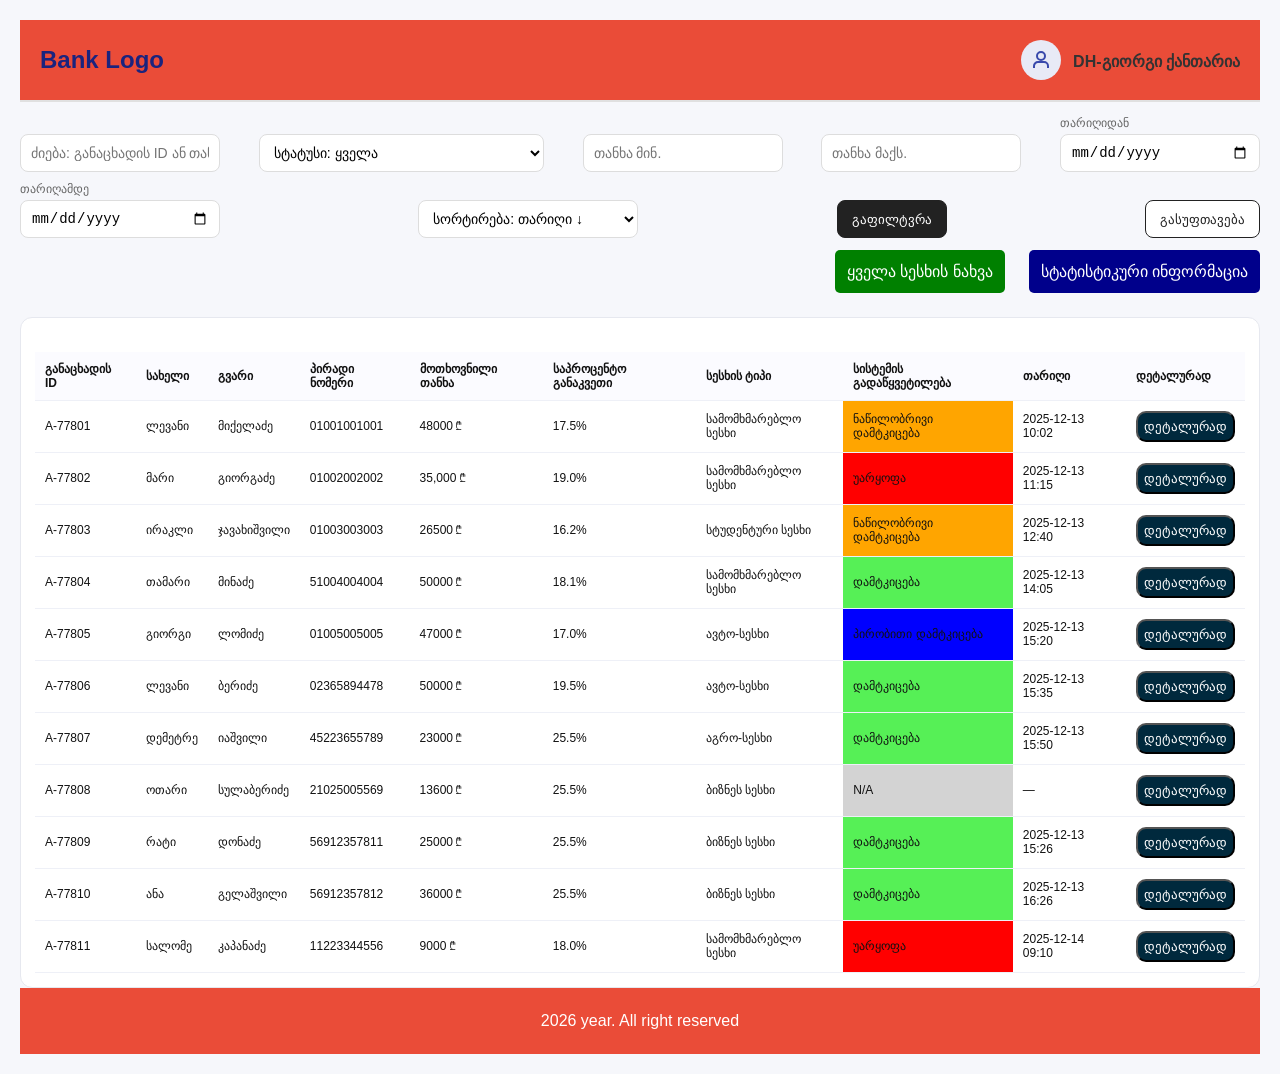
==== index.html @ 0c441b46 "update html" ====
<html lang="ka">
  <head>
    <meta charset="UTF-8" />
    <meta name="viewport" content="width=device-width, initial-scale=1.0" />
    <title>Cases Table</title>
    <link rel="stylesheet" href="./style.css" />
  </head>

  <body>
    <header>
      <div class="bank-logo">
        <h2>Bank Logo</h2>
      </div>

      <div class="user-info">
        <div class="user-icon">
          <svg
            width="24"
            height="24"
            viewBox="0 0 24 24"
            fill="none"
            stroke="currentColor"
          >
            <circle cx="12" cy="8" r="4" stroke-width="2" />
            <path
              d="M5 20v-2c0-2.2 1.8-4 4-4h6c2.2 0 4 1.8 4 4v2"
              stroke-width="2"
            />
          </svg>
        </div>
        <div class="user-details">
          <div class="user-name">DH-გიორგი ქანთარია</div>
        </div>
      </div>
    </header>
    <div class="controls">
      <!-- Search -->
      <input
        class="control-input"
        type="text"
        placeholder="ძიება: განაცხადის ID ან თანხა"
      />

      <!-- Filter: Status -->
      <select class="control-select">
        <option value="ALL">სტატუსი: ყველა</option>
        <option value="APPROVE">დამტკიცება</option>
        <option value="REJECT">უარყოფა</option>
        <option value="PARTIAL_APPROVE">ნაწილობრივი დამტკიცება</option>
        <option value="CONDITIONAL_APPROVE">პირობითი დამტკიცება</option>
        <option value="NONE">გადაწყვეტილება არ არის მიღებული</option>
      </select>

      <!-- Filter: Amount -->
      <input class="control-input" type="number" placeholder="თანხა მინ." />
      <input class="control-input" type="number" placeholder="თანხა მაქს." />

      <!-- Filter: Date -->
      <div class="control-field">
        <label class="control-label">თარიღიდან</label>
        <input class="control-input" type="date" />
      </div>

      <div class="control-field">
        <label class="control-label">თარიღამდე</label>
        <input class="control-input" type="date" />
      </div>

      <!-- Sort -->
      <select class="control-select">
        <option value="DATE_DESC">სორტირება: თარიღი ↓</option>
        <option value="DATE_ASC">სორტირება: თარიღი ↑</option>
        <option value="AMOUNT_DESC">სორტირება: თანხა ↓</option>
        <option value="AMOUNT_ASC">სორტირება: თანხა ↑</option>
      </select>

      <!-- Optional UI buttons -->
      <button class="control-btn" type="button">გაფილტვრა</button>
      <button class="control-btn secondary" type="button">გასუფთავება</button>
    </div>
    <div class="buttons">
      <a href="./allloans.html" class="all-loans">ყველა სესხის ნახვა</a>
      <a href="./statistics.html" class="statics">სტატისტიკური ინფორმაცია</a>
    </div>
    <div class="card">
      <h2></h2>

      <table>
        <thead>
          <tr>
            <th>განაცხადის ID</th>
            <th>სახელი</th>
            <th>გვარი</th>
            <th>პირადი ნომერი</th>
            <th>მოთხოვნილი თანხა</th>
            <th>საპროცენტო განაკვეთი</th>
            <th>სესხის ტიპი</th>
            <th>სისტემის გადაწყვეტილება</th>
            <th>თარიღი</th>
            <th>დეტალურად</th>
          </tr>
        </thead>
        <tbody>
          <tr class="case-row" data-id="A-77801">
            <td>A-77801</td>
            <td>ლევანი</td>
            <td>მიქელაძე</td>
            <td>01001001001</td>
            <td>48000 ₾</td>
            <td>17.5%</td>
            <td>სამომხმარებლო სესხი</td>
            <td class="partial">ნაწილობრივი დამტკიცება</td>
            <td>2025-12-13 10:02</td>
            <td><button>დეტალურად</button></td>
          </tr>

          <tr class="case-row" data-id="A-77802">
            <td>A-77802</td>
            <td>მარი</td>
            <td>გიორგაძე</td>
            <td>01002002002</td>
            <td>35,000 ₾</td>
            <td>19.0%</td>
            <td>სამომხმარებლო სესხი</td>
            <td class="reject">უარყოფა</td>
            <td>2025-12-13 11:15</td>
            <td><button>დეტალურად</button></td>
          </tr>

          <tr class="case-row" data-id="A-77803">
            <td>A-77803</td>
            <td>ირაკლი</td>
            <td>ჯავახიშვილი</td>
            <td>01003003003</td>
            <td>26500 ₾</td>
            <td>16.2%</td>
            <td>სტუდენტური სესხი</td>
            <td class="partial">ნაწილობრივი დამტკიცება</td>
            <td>2025-12-13 12:40</td>
            <td><button>დეტალურად</button></td>
          </tr>

          <tr class="case-row" data-id=">A-77804">
            <td>A-77804</td>
            <td>თამარი</td>
            <td>მინაძე</td>
            <td>51004004004</td>
            <td>50000 ₾</td>
            <td>18.1%</td>
            <td>სამომხმარებლო სესხი</td>
            <td class="approve">დამტკიცება</td>
            <td>2025-12-13 14:05</td>
            <td><button>დეტალურად</button></td>
          </tr>

          <tr class="case-row" data-id=">A-77805">
            <td>A-77805</td>
            <td>გიორგი</td>
            <td>ლომიძე</td>
            <td>01005005005</td>
            <td>47000 ₾</td>
            <td>17.0%</td>
            <td>ავტო-სესხი</td>
            <td class="conditional">პირობითი დამტკიცება</td>
            <td>2025-12-13 15:20</td>
            <td><button>დეტალურად</button></td>
          </tr>

          <tr class="case-row" data-id=">A-77806">
            <td>A-77806</td>
            <td>ლევანი</td>
            <td>ბერიძე</td>
            <td>02365894478</td>
            <td>50000 ₾</td>
            <td>19.5%</td>
            <td>ავტო-სესხი</td>
            <td class="approve">დამტკიცება</td>
            <td>2025-12-13 15:35</td>
            <td><button>დეტალურად</button></td>
          </tr>

          <tr class="case-row" data-id=">A-77807">
            <td>A-77807</td>
            <td>დემეტრე</td>
            <td>იაშვილი</td>
            <td>45223655789</td>
            <td>23000 ₾</td>
            <td>25.5%</td>
            <td>აგრო-სესხი</td>
            <td class="approve">დამტკიცება</td>
            <td>2025-12-13 15:50</td>
            <td><button>დეტალურად</button></td>
          </tr>

          <tr class="case-row" data-id=">A-77808">
            <td>A-77808</td>
            <td>ოთარი</td>
            <td>სულაბერიძე</td>
            <td>21025005569</td>
            <td>13600 ₾</td>
            <td>25.5%</td>
            <td>ბიზნეს სესხი</td>
            <td class="no-desicion">N/A</td>
            <td>—</td>
            <td><button>დეტალურად</button></td>
          </tr>

          <tr class="case-row" data-id=">A-77809">
            <td>A-77809</td>
            <td>რატი</td>
            <td>დონაძე</td>
            <td>56912357811</td>
            <td>25000 ₾</td>
            <td>25.5%</td>
            <td>ბიზნეს სესხი</td>
            <td class="approve">დამტკიცება</td>
            <td>2025-12-13 15:26</td>
            <td><button>დეტალურად</button></td>
          </tr>

          <tr class="case-row" data-id=">A-77810">
            <td>A-77810</td>
            <td>ანა</td>
            <td>გელაშვილი</td>
            <td>56912357812</td>
            <td>36000 ₾</td>
            <td>25.5%</td>
            <td>ბიზნეს სესხი</td>
            <td class="approve">დამტკიცება</td>
            <td>2025-12-13 16:26</td>
            <td><button>დეტალურად</button></td>
          </tr>

          <tr class="case-row" data-id=">A-77811">
            <td>A-77811</td>
            <td>სალომე</td>
            <td>კაპანაძე</td>
            <td>11223344556</td>
            <td>9000 ₾</td>
            <td>18.0%</td>
            <td>სამომხმარებლო სესხი</td>
            <td class="reject">უარყოფა</td>
            <td>2025-12-14 09:10</td>
            <td><button>დეტალურად</button></td>
          </tr>
        </tbody>
      </table>
    </div>
    <footer>2026 year. All right reserved</footer>
    <script>
      document.addEventListener("DOMContentLoaded", () => {
        // click on the details button
        document.querySelectorAll(".case-row button").forEach((btn) => {
          btn.addEventListener("click", (e) => {
            e.stopPropagation();
            const row = btn.closest(".case-row");
            const caseId = row?.dataset.id;

            if (!caseId) {
              alert("Case ID ვერ მოიძებნა");
              return;
            }

            window.location.href = `details.html?id=${encodeURIComponent(
              caseId
            )}`;
          });
        });

        // (optional) also allow clicking the whole row
        document.querySelectorAll(".case-row").forEach((row) => {
          row.addEventListener("click", () => {
            const caseId = row.dataset.id;
            if (!caseId) return;
            window.location.href = `details.html?id=${encodeURIComponent(
              caseId
            )}`;
          });
        });
      });
    </script>
  </body>
</html>
---- style.css ----
* {
  box-sizing: border-box;
}
body {
  margin: 0;
  font-family: Arial, sans-serif;
  background: #f6f7fb;
  color: #111;
}

header {
  display: flex;
  justify-content: space-between;
  align-items: center;
  padding: 20px;
  background-color: rgb(234, 76, 56);
  border-bottom: 2px solid #e0e0e0;
  font-family: Arial, sans-serif;
  width: 100%;
}

.bank-logo h2 {
  margin: 0;
  color: #1a237e;
  font-size: 24px;
}
.logo {
  margin: 0;
  color: #1a237e;
  font-size: 24px;
  text-decoration: none;
}
.user-info {
  display: flex;
  align-items: center;
  gap: 12px;
}

.user-icon {
  width: 40px;
  height: 40px;
  display: flex;
  align-items: center;
  justify-content: center;
  background-color: #e8eaf6;
  border-radius: 50%;
  color: #3949ab;
}

.user-details {
  text-align: right;
}

.lo-label {
  font-size: 12px;
  font-weight: bold;
  color: #666;
  text-transform: uppercase;
  letter-spacing: 0.5px;
}

.user-name {
  font-size: 16px;
  font-weight: 600;
  color: #333;
  margin-top: 2px;
}

.tableWrap {
  margin-top: 14px;
  background: #fff;
  border: 1px solid #e6e8ef;
  border-radius: 12px;
  overflow: hidden;
}
h2 {
  text-align: center;
}
.table {
  width: 100%;
  border-collapse: collapse;
}
th,
td {
  padding: 5px;
  border-bottom: 1px solid #eef0f7;
  text-align: left;
  font-size: 12px;
}
th {
  background: #fbfbff;
  color: #333;
  font-weight: 700;
}
th:hover {
  background-color: #d9dcea;
}
.rowBtn {
  padding: 5px;
  border: 1px solid #d9dcea;
  border-radius: 10px;
  background: #fff;
  cursor: pointer;
}
.rowBtn:hover {
  background: #f3f4ff;
}

.badge {
  display: inline-flex;
  padding: 4px 10px;
  border-radius: 999px;
  font-size: 12px;
  border: 1px solid #d9dcea;
}

.empty {
  padding: 18px;
  color: #555;
}
.hidden {
  display: none;
}

body {
  font-family: Arial, sans-serif;
  padding: 20px;
  background: #f6f7fb;
}
.card {
  background: #fff;
  border: 1px solid #e6e8ef;
  border-radius: 12px;
  padding: 14px;
}
table {
  width: 100%;
  border-collapse: collapse;
}
th,
td {
  padding: 10px;
  border-bottom: 1px solid #eef0f7;
  text-align: left;
}
th {
  background: #fbfbff;
  font-weight: 700;
  color: #111;
}
button {
  background-color: #00293d;
  padding: 6px;
  color: white;
  border-radius: 10px;
}
.approve {
  background-color: rgb(86, 240, 86);
}
.reject {
  background-color: red;
}
.partial {
  background-color: orange;
}
.no-desicion {
  background-color: lightgrey;
}
.conditional {
  background-color: blue;
}
.hidden {
  display: none;
}

.case-row {
  cursor: pointer;
}
.case-row:hover {
  background: #f3f4ff;
}

footer {
  background-color: rgb(234, 76, 56);
  padding: 24px;
  text-align: center;
  color: white;
}
.controls {
  display: flex;
  justify-content: space-between;
  flex-wrap: wrap;
  gap: 10px;
  align-items: end;
  margin: 14px 0 12px;
}

.control-input,
.control-select {
  height: 38px;
  padding: 0 10px;
  border: 1px solid #ddd;
  border-radius: 8px;
  outline: none;
  background: #fff;
  font-size: 14px;
}

.control-input {
  min-width: 200px;
}

.control-select {
  min-width: 220px;
}

.control-field {
  display: flex;
  flex-direction: column;
  gap: 4px;
}

.control-label {
  font-size: 12px;
  color: #666;
}

.control-btn {
  height: 38px;
  padding: 0 14px;
  border: 1px solid #222;
  background: #222;
  color: #fff;
  border-radius: 8px;
  cursor: pointer;
}

.control-btn.secondary {
  background: #fff;
  color: #222;
}

@media (max-width: 1200px) {
  /* Desktop-only layout: optimized for >=1024px, no mobile support */

  body {
    margin: 0;
    font-family: Arial, sans-serif;
    background: #f6f7fb;
    color: #111;
  }

  /* Center page content with max width 1024 */
  .card {
    max-width: 1024px;
    width: 100%;
    margin: 20px auto;
    padding: 20px;
    background: #fff;
    border: 1px solid #e6e8ef;
    border-radius: 14px;
    box-shadow: 0 6px 20px rgba(0, 0, 0, 0.05);
  }

  /* If the viewport is smaller than 1024, we DON'T adapt; we just allow horizontal scroll */
  body {
    min-width: 1024px;
  }

  /* Header */
  .card-header {
    display: flex;
    justify-content: space-between;
    align-items: flex-start;
    gap: 16px;
  }

  .header-left h2 {
    margin: 0;
  }

  .meta {
    margin-top: 8px;
    display: flex;
    gap: 8px;
    flex-wrap: wrap;
  }

  .pill {
    display: inline-flex;
    align-items: center;
    font-size: 12px;
    padding: 4px 10px;
    border-radius: 999px;
    border: 1px solid #e6e8ef;
    background: #fbfbff;
    color: #333;
  }

  /* Sections */
  .section {
    padding: 16px 0;
    border-top: 1px solid #eef0f7;
  }

  .section:first-of-type {
    border-top: none;
  }

  .section h4 {
    margin: 0 0 10px;
    font-size: 14px;
    color: #333;
  }

  /* Info grid: 2 columns always */
  .info-grid {
    display: grid;
    grid-template-columns: repeat(2, minmax(0, 1fr));
    gap: 14px 22px;
  }

  .info-grid > div {
    background: #f9fafc;
    border: 1px solid #eef0f7;
    border-radius: 10px;
    padding: 10px 12px;
    display: flex;
    flex-direction: column;
    gap: 4px;
  }

  .label {
    font-size: 12px;
    color: #666;
  }

  .value {
    font-size: 14px;
    font-weight: 600;
    color: #111;
  }

  /* Status pill (you already have .status.approve etc.) */
  .status {
    display: inline-flex;
    align-items: center;
    justify-content: center;
    min-width: 120px;
    height: 32px;
    padding: 0 12px;
    border-radius: 8px;
    font-size: 12px;
    font-weight: 700;
  }

  /* Documents table */
  .docs-table {
    width: 100%;
    border-collapse: collapse;
    margin-top: 10px;
  }

  .docs-table th,
  .docs-table td {
    padding: 10px 12px;
    border-bottom: 1px solid #eef0f7;
    text-align: left;
    font-size: 13px;
    vertical-align: middle;
  }

  .docs-table th {
    background: #fbfbff;
    font-weight: 700;
  }

  /* Upload UI */
  .upload-box {
    margin-top: 12px;
    display: flex;
    gap: 12px;
    align-items: center;
  }

  .upload-label {
    display: inline-block;
    padding: 10px 14px;
    border-radius: 10px;
    border: 1px dashed #d9dcea;
    cursor: pointer;
    font-size: 13px;
    background: #fff;
  }

  .upload-label:hover {
    background: #f9fafc;
  }

  .upload-picked {
    padding: 10px 12px;
    border: 1px solid #eef0f7;
    background: #fbfbff;
    border-radius: 10px;
    font-size: 13px;
    display: flex;
    align-items: center;
    gap: 12px;
  }

  .file-info {
    font-weight: 600;
  }

  .remove-file {
    border: none;
    background: transparent;
    color: #b71c1c;
    font-size: 16px;
    cursor: pointer;
    font-weight: 700;
  }

  .remove-file:hover {
    color: #d32f2f;
  }

  /* Comment + error */
  textarea {
    width: 100%;
    min-height: 90px;
    border-radius: 10px;
    border: 1px solid #d9dcea;
    padding: 10px;
    resize: vertical;
  }

  .required {
    color: #d32f2f;
    font-weight: 800;
    margin-left: 4px;
  }

  .error-msg {
    color: #b71c1c;
    font-size: 12px;
    margin-top: -8px; /* pulls it closer to textarea section */
  }

  .actions {
    display: flex;
    gap: 12px;
    flex-wrap: wrap;
  }

  /* utility */
  .hidden {
    display: none;
  }
}
.case-row {
  cursor: pointer;
}

.case-row:hover {
  background: #f3f4ff;
}
.all-loans {
  background-color: green;
  color: white;
  text-decoration: none;
  padding: 12px;
  border-radius: 5px;
}
.statics {
  background-color: darkblue;
  color: white;
  text-decoration: none;
  padding: 12px;
  border-radius: 5px;
}
.buttons {
  display: flex;
  gap: 24px;
  margin-bottom: 24px;
  justify-content: flex-end;
}
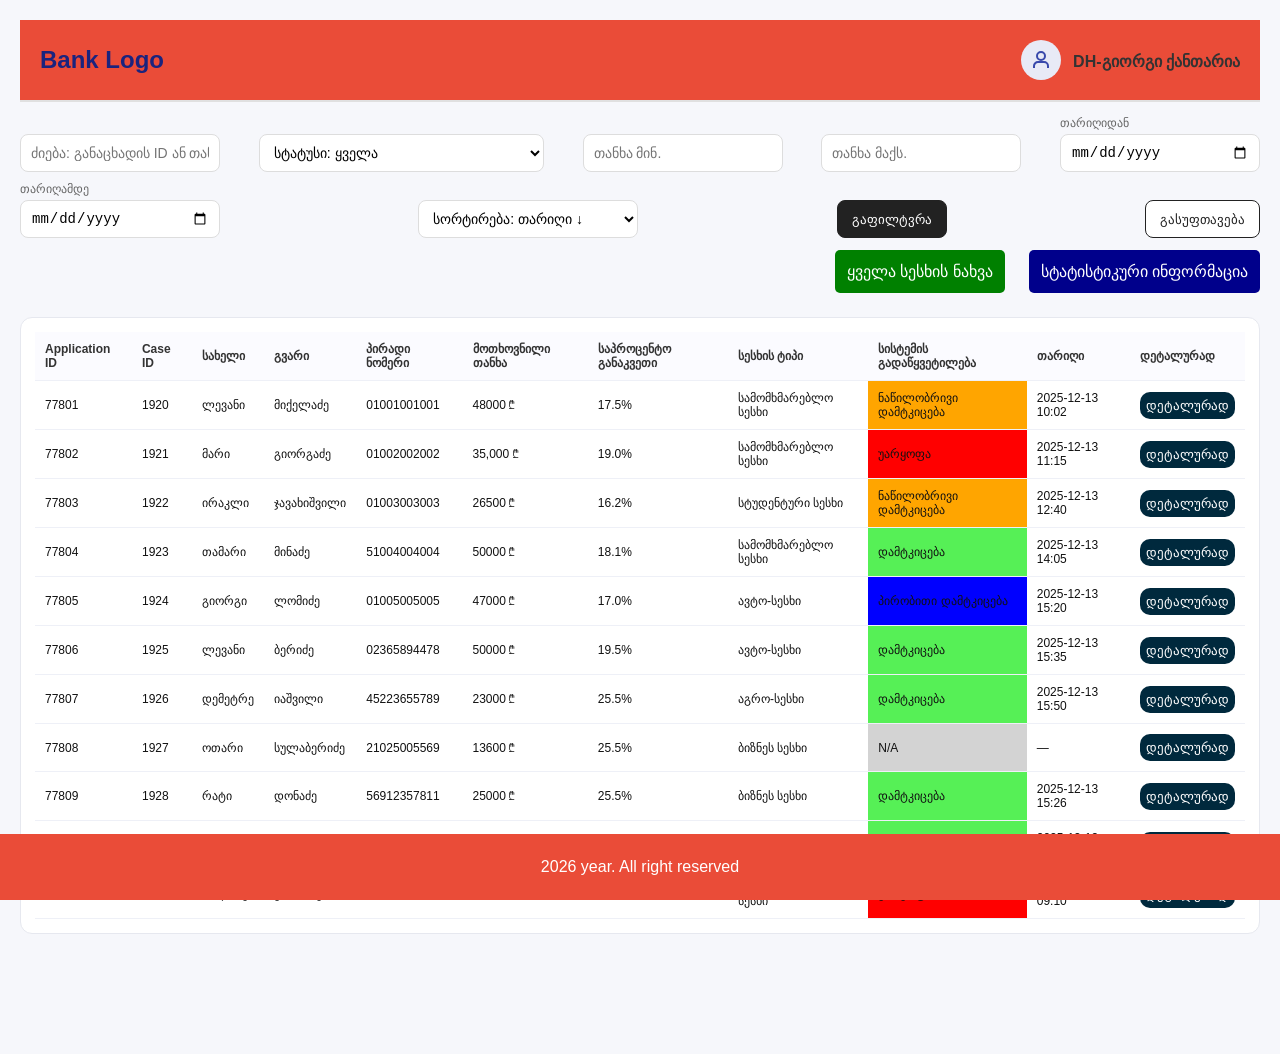
==== commit e70083ff: "update code" ====
--- a/index.html
+++ b/index.html
@@ -2,7 +2,7 @@
   <head>
     <meta charset="UTF-8" />
     <meta name="viewport" content="width=device-width, initial-scale=1.0" />
-    <title>Cases Table</title>
+    <title>DH-Admin Panel</title>
     <link rel="stylesheet" href="./style.css" />
   </head>
 
@@ -83,12 +83,11 @@
       <a href="./statistics.html" class="statics">სტატისტიკური ინფორმაცია</a>
     </div>
     <div class="card">
-      <h2></h2>
-
       <table>
         <thead>
           <tr>
-            <th>განაცხადის ID</th>
+            <th>Application ID</th>
+            <th>Case ID</th>
             <th>სახელი</th>
             <th>გვარი</th>
             <th>პირადი ნომერი</th>
@@ -102,7 +101,8 @@
         </thead>
         <tbody>
           <tr class="case-row" data-id="A-77801">
-            <td>A-77801</td>
+            <td>77801</td>
+            <td>1920</td>
             <td>ლევანი</td>
             <td>მიქელაძე</td>
             <td>01001001001</td>
@@ -115,7 +115,8 @@
           </tr>
 
           <tr class="case-row" data-id="A-77802">
-            <td>A-77802</td>
+            <td>77802</td>
+            <td>1921</td>
             <td>მარი</td>
             <td>გიორგაძე</td>
             <td>01002002002</td>
@@ -128,7 +129,8 @@
           </tr>
 
           <tr class="case-row" data-id="A-77803">
-            <td>A-77803</td>
+            <td>77803</td>
+            <td>1922</td>
             <td>ირაკლი</td>
             <td>ჯავახიშვილი</td>
             <td>01003003003</td>
@@ -141,7 +143,8 @@
           </tr>
 
           <tr class="case-row" data-id=">A-77804">
-            <td>A-77804</td>
+            <td>77804</td>
+            <td>1923</td>
             <td>თამარი</td>
             <td>მინაძე</td>
             <td>51004004004</td>
@@ -154,7 +157,8 @@
           </tr>
 
           <tr class="case-row" data-id=">A-77805">
-            <td>A-77805</td>
+            <td>77805</td>
+            <td>1924</td>
             <td>გიორგი</td>
             <td>ლომიძე</td>
             <td>01005005005</td>
@@ -167,7 +171,8 @@
           </tr>
 
           <tr class="case-row" data-id=">A-77806">
-            <td>A-77806</td>
+            <td>77806</td>
+            <td>1925</td>
             <td>ლევანი</td>
             <td>ბერიძე</td>
             <td>02365894478</td>
@@ -180,7 +185,8 @@
           </tr>
 
           <tr class="case-row" data-id=">A-77807">
-            <td>A-77807</td>
+            <td>77807</td>
+            <td>1926</td>
             <td>დემეტრე</td>
             <td>იაშვილი</td>
             <td>45223655789</td>
@@ -193,7 +199,8 @@
           </tr>
 
           <tr class="case-row" data-id=">A-77808">
-            <td>A-77808</td>
+            <td>77808</td>
+            <td>1927</td>
             <td>ოთარი</td>
             <td>სულაბერიძე</td>
             <td>21025005569</td>
@@ -206,7 +213,8 @@
           </tr>
 
           <tr class="case-row" data-id=">A-77809">
-            <td>A-77809</td>
+            <td>77809</td>
+            <td>1928</td>
             <td>რატი</td>
             <td>დონაძე</td>
             <td>56912357811</td>
@@ -219,7 +227,8 @@
           </tr>
 
           <tr class="case-row" data-id=">A-77810">
-            <td>A-77810</td>
+            <td>77810</td>
+            <td>1929</td>
             <td>ანა</td>
             <td>გელაშვილი</td>
             <td>56912357812</td>
@@ -232,7 +241,8 @@
           </tr>
 
           <tr class="case-row" data-id=">A-77811">
-            <td>A-77811</td>
+            <td>77811</td>
+            <td>1930</td>
             <td>სალომე</td>
             <td>კაპანაძე</td>
             <td>11223344556</td>
--- a/style.css
+++ b/style.css
@@ -1,13 +1,19 @@
+/* ========== Global reset ========== */
 * {
   box-sizing: border-box;
 }
+
+/* ========== Base page ========== */
 body {
   margin: 0;
   font-family: Arial, sans-serif;
+  padding: 20px;
   background: #f6f7fb;
   color: #111;
 }
 
+
+/* ========== Header ========== */
 header {
   display: flex;
   justify-content: space-between;
@@ -15,7 +21,6 @@
   padding: 20px;
   background-color: rgb(234, 76, 56);
   border-bottom: 2px solid #e0e0e0;
-  font-family: Arial, sans-serif;
   width: 100%;
 }
 
@@ -24,12 +29,14 @@
   color: #1a237e;
   font-size: 24px;
 }
+
 .logo {
   margin: 0;
   color: #1a237e;
   font-size: 24px;
   text-decoration: none;
 }
+
 .user-info {
   display: flex;
   align-items: center;
@@ -66,35 +73,62 @@
   margin-top: 2px;
 }
 
+/* ========== Layout blocks ========== */
+h2 {
+  text-align: center;
+}
+
+.card {
+  background: #fff;
+  border: 1px solid #e6e8ef;
+  border-radius: 12px;
+  padding: 14px;
+    margin-bottom: 100px;
+}
+
 .tableWrap {
   margin-top: 14px;
   background: #fff;
   border: 1px solid #e6e8ef;
   border-radius: 12px;
   overflow: hidden;
-}
-h2 {
-  text-align: center;
-}
+
+}
+
+/* ========== Tables (global) ========== */
+table,
 .table {
   width: 100%;
   border-collapse: collapse;
 }
+
 th,
 td {
-  padding: 5px;
+  padding: 10px;
   border-bottom: 1px solid #eef0f7;
   text-align: left;
   font-size: 12px;
 }
+
 th {
   background: #fbfbff;
   color: #333;
   font-weight: 700;
 }
+
 th:hover {
   background-color: #d9dcea;
 }
+
+/* ========== Buttons / badges ========== */
+button {
+  background-color: #00293d;
+  padding: 6px;
+  color: white;
+  border-radius: 10px;
+  border: none;
+}
+
 .rowBtn {
   padding: 5px;
   border: 1px solid #d9dcea;
@@ -102,6 +136,7 @@
   background: #fff;
   cursor: pointer;
 }
+
 .rowBtn:hover {
   background: #f3f4ff;
 }
@@ -114,78 +149,56 @@
   border: 1px solid #d9dcea;
 }
 
+/* Status colors */
+.approve {
+  background-color: rgb(86, 240, 86);
+}
+.reject {
+  background-color: red;
+}
+.partial {
+  background-color: orange;
+}
+.no-desicion {
+  background-color: lightgrey;
+}
+.conditional {
+  background-color: blue;
+}
+
+/* ========== Utilities ========== */
 .empty {
   padding: 18px;
   color: #555;
 }
+
 .hidden {
   display: none;
 }
 
-body {
-  font-family: Arial, sans-serif;
-  padding: 20px;
-  background: #f6f7fb;
-}
-.card {
-  background: #fff;
-  border: 1px solid #e6e8ef;
-  border-radius: 12px;
-  padding: 14px;
-}
-table {
-  width: 100%;
-  border-collapse: collapse;
-}
-th,
-td {
-  padding: 10px;
-  border-bottom: 1px solid #eef0f7;
-  text-align: left;
-}
-th {
-  background: #fbfbff;
-  font-weight: 700;
-  color: #111;
-}
-button {
-  background-color: #00293d;
-  padding: 6px;
-  color: white;
-  border-radius: 10px;
-}
-.approve {
-  background-color: rgb(86, 240, 86);
-}
-.reject {
-  background-color: red;
-}
-.partial {
-  background-color: orange;
-}
-.no-desicion {
-  background-color: lightgrey;
-}
-.conditional {
-  background-color: blue;
-}
-.hidden {
-  display: none;
-}
-
+/* ========== Row hover ========== */
 .case-row {
   cursor: pointer;
 }
+
 .case-row:hover {
   background: #f3f4ff;
 }
 
+/* ========== Footer ========== */
 footer {
   background-color: rgb(234, 76, 56);
   padding: 24px;
   text-align: center;
+  position: fixed;
+  left: 0;
+  right: 0;
+  bottom: 0;
   color: white;
-}
+  bor
+}
+
+/* ========== Controls ========== */
 .controls {
   display: flex;
   justify-content: space-between;
@@ -193,6 +206,17 @@
   gap: 10px;
   align-items: end;
   margin: 14px 0 12px;
+}
+
+.control-field {
+  display: flex;
+  flex-direction: column;
+  gap: 4px;
+}
+
+.control-label {
+  font-size: 12px;
+  color: #666;
 }
 
 .control-input,
@@ -214,17 +238,6 @@
   min-width: 220px;
 }
 
-.control-field {
-  display: flex;
-  flex-direction: column;
-  gap: 4px;
-}
-
-.control-label {
-  font-size: 12px;
-  color: #666;
-}
-
 .control-btn {
   height: 38px;
   padding: 0 14px;
@@ -240,31 +253,42 @@
   color: #222;
 }
 
+/* ========== Top right buttons ========== */
+.buttons {
+  display: flex;
+  gap: 24px;
+  margin-bottom: 24px;
+  justify-content: flex-end;
+}
+
+.all-loans {
+  background-color: green;
+  color: white;
+  text-decoration: none;
+  padding: 12px;
+  border-radius: 5px;
+}
+
+.statics {
+  background-color: darkblue;
+  color: white;
+  text-decoration: none;
+  padding: 12px;
+  border-radius: 5px;
+}
+
 @media (max-width: 1200px) {
-  /* Desktop-only layout: optimized for >=1024px, no mobile support */
-
   body {
-    margin: 0;
-    font-family: Arial, sans-serif;
-    background: #f6f7fb;
-    color: #111;
-  }
-
-  /* Center page content with max width 1024 */
+    min-width: 1024px;
+  }
+
   .card {
     max-width: 1024px;
     width: 100%;
     margin: 20px auto;
     padding: 20px;
-    background: #fff;
-    border: 1px solid #e6e8ef;
     border-radius: 14px;
     box-shadow: 0 6px 20px rgba(0, 0, 0, 0.05);
-  }
-
-  /* If the viewport is smaller than 1024, we DON'T adapt; we just allow horizontal scroll */
-  body {
-    min-width: 1024px;
   }
 
   /* Header */
@@ -341,7 +365,7 @@
     color: #111;
   }
 
-  /* Status pill (you already have .status.approve etc.) */
+  /* Status pill */
   .status {
     display: inline-flex;
     align-items: center;
@@ -444,7 +468,7 @@
   .error-msg {
     color: #b71c1c;
     font-size: 12px;
-    margin-top: -8px; /* pulls it closer to textarea section */
+    margin-top: -8px;
   }
 
   .actions {
@@ -452,36 +476,4 @@
     gap: 12px;
     flex-wrap: wrap;
   }
-
-  /* utility */
-  .hidden {
-    display: none;
-  }
-}
-.case-row {
-  cursor: pointer;
-}
-
-.case-row:hover {
-  background: #f3f4ff;
-}
-.all-loans {
-  background-color: green;
-  color: white;
-  text-decoration: none;
-  padding: 12px;
-  border-radius: 5px;
-}
-.statics {
-  background-color: darkblue;
-  color: white;
-  text-decoration: none;
-  padding: 12px;
-  border-radius: 5px;
-}
-.buttons {
-  display: flex;
-  gap: 24px;
-  margin-bottom: 24px;
-  justify-content: flex-end;
-}
+}
